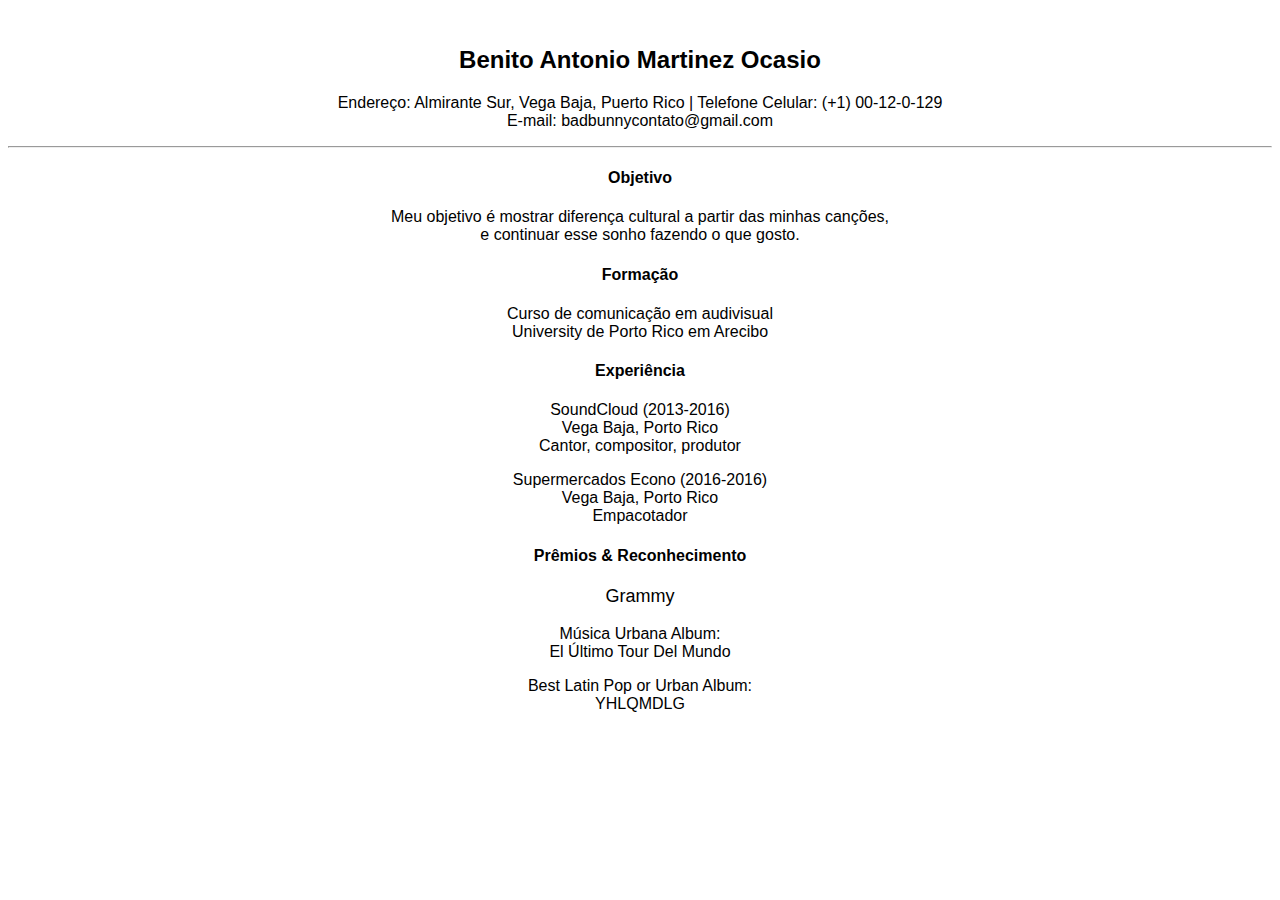
==== index.html @ e25adbc1 "Add files via upload" ====
<!DOCTYPE html>
<html lang="en">
<head>
    <meta charset="UTF-8">
    <meta http-equiv="X-UA-Compatible" content="IE=edge">
    <meta name="viewport" content="width=device-width, initial-scale=1.0">
    <title>curriculo cv</title>
    <link rel="stylesheet" href="formulario - Copia.css">
</head>
<body>
    <div class="fundo"></div>
    <div class="box">
        <div style="font-family: -apple-system, BlinkMacSystemFont, 'Segoe UI', Roboto, Oxygen, Ubuntu, Cantarell, 'Open Sans', 'Helvetica Neue', sans-serif;" align="center">
        <img src="../../Univali/7 semestre/web design/badbunny.png" alt="">
    <form action="#">
      
        <h2>Benito Antonio Martinez Ocasio</h2>
        <p style="font-size: medium;">Endereço: Almirante Sur, Vega Baja, Puerto Rico | Telefone Celular: (+1) 00-12-0-129 <br>
            E-mail: badbunnycontato@gmail.com</p>

        <hr>
        
        <h4>Objetivo</h4>
        <p style="font-size: medium;"> Meu objetivo é mostrar diferença cultural a partir das minhas canções, <br>
            e continuar esse sonho fazendo o que gosto.</p>

            <h4>Formação</h4>
            <p style="font-size: medium;">Curso de comunicação em audivisual <br> University de Porto Rico em Arecibo</p>

            <h4>Experiência</h4>
            <p style="font-size: medium;">SoundCloud (2013-2016) <br> Vega Baja, Porto Rico <br> Cantor, compositor, produtor</p>
            <p style="font-size: medium;">Supermercados Econo (2016-2016) <br>
                Vega Baja, Porto Rico<br>
                Empacotador </p>

                <h4>Prêmios & Reconhecimento</h4>
                <p style="font-size: large;">Grammy</p>
                    
                    <p style="font-size: medium;"> Música Urbana Album: <br>El Último Tour Del Mundo</p>
                <p style="font-size: medium;">Best Latin Pop or Urban Album:	 <br>
                    YHLQMDLG </p>




    </div>
    
</body>
</html>
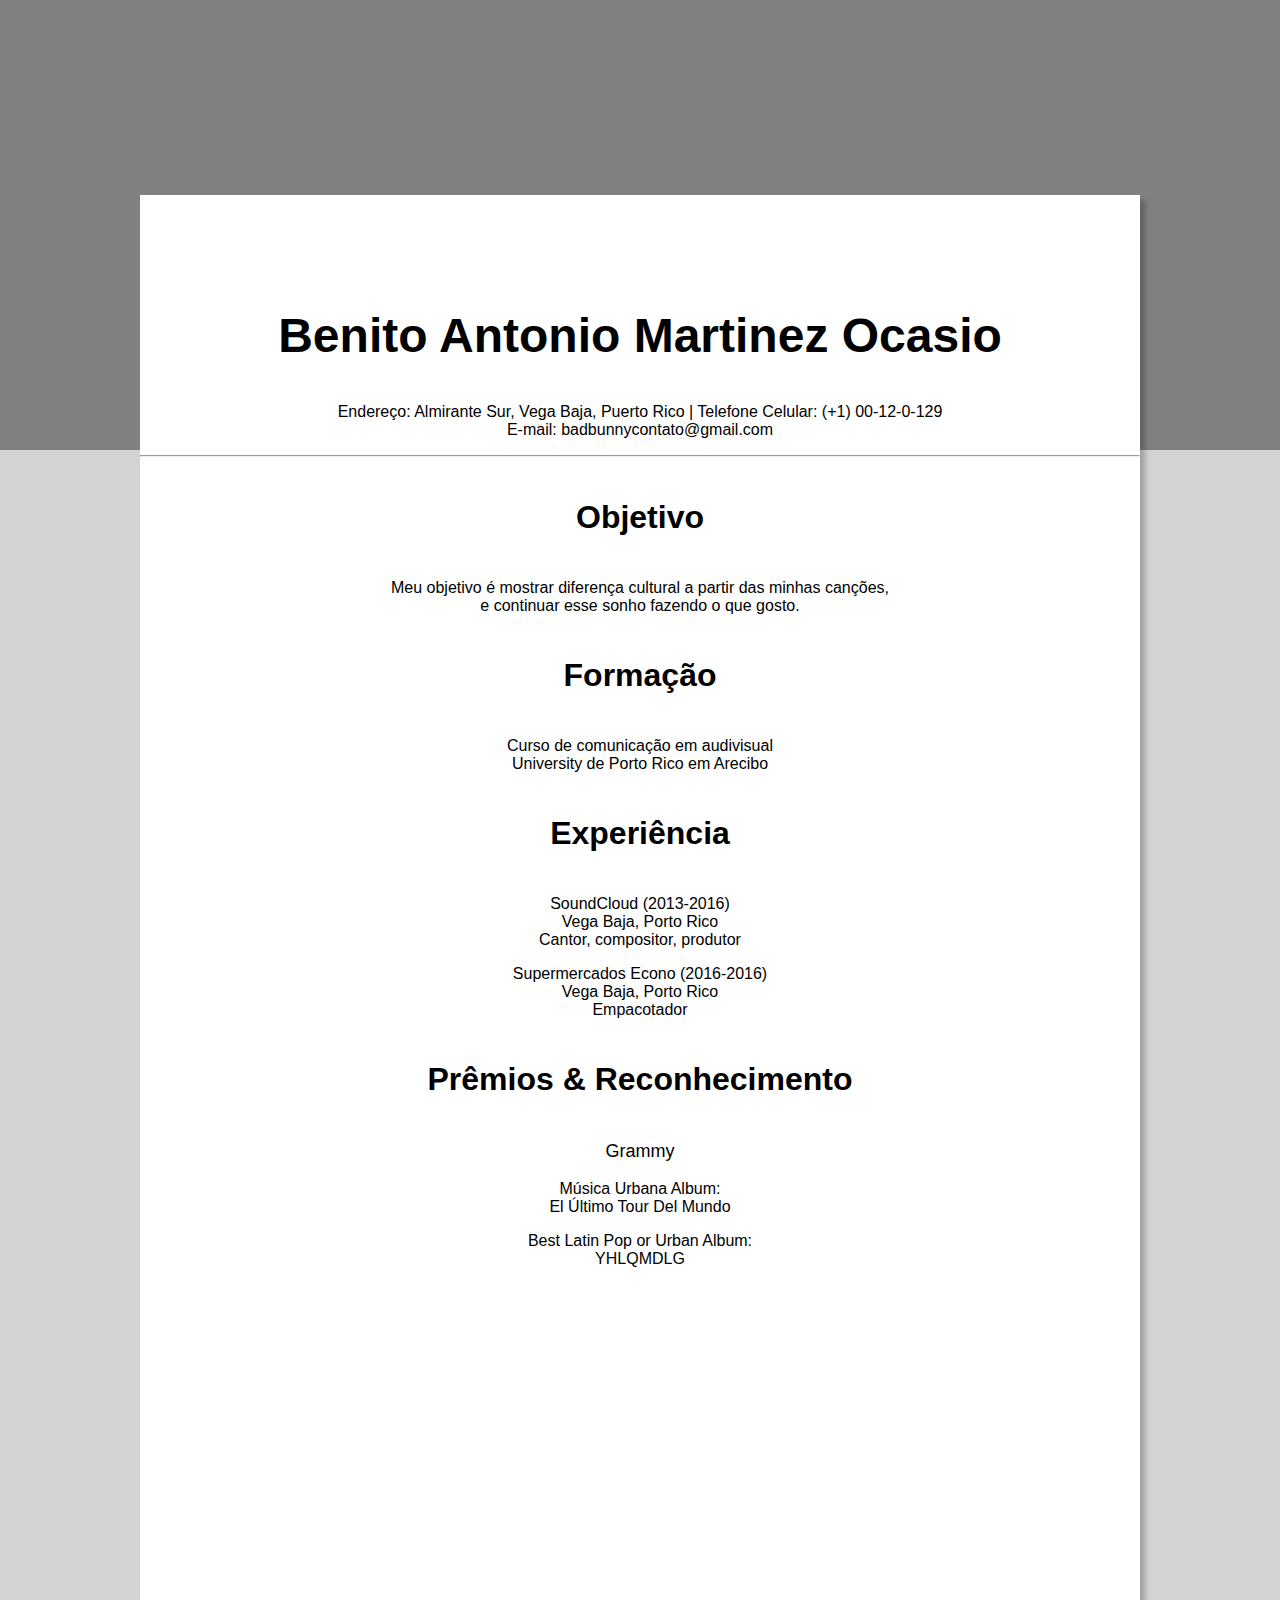
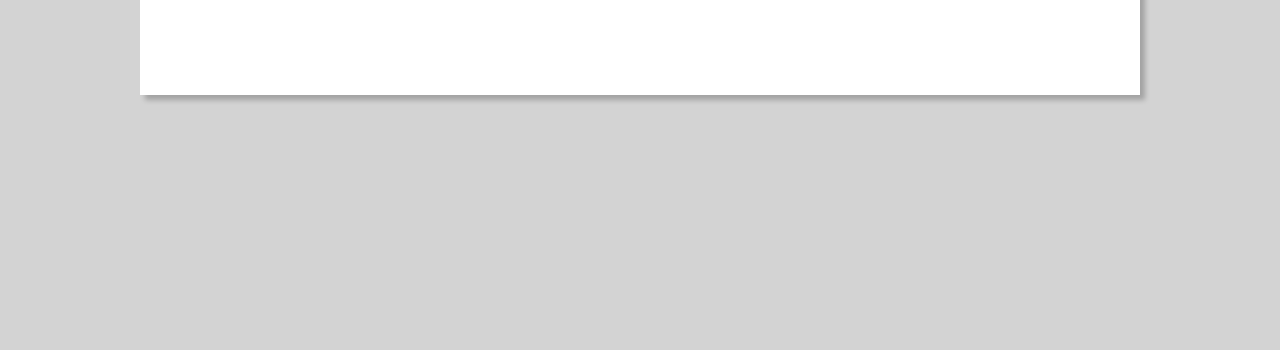
==== commit edbc5dd0: "Update index.html" ====
--- a/index.html
+++ b/index.html
@@ -5,7 +5,7 @@
     <meta http-equiv="X-UA-Compatible" content="IE=edge">
     <meta name="viewport" content="width=device-width, initial-scale=1.0">
     <title>curriculo cv</title>
-    <link rel="stylesheet" href="formulario - Copia.css">
+    <link rel="stylesheet" href="style.css">
 </head>
 <body>
     <div class="fundo"></div>
@@ -46,4 +46,4 @@
     </div>
     
 </body>
-</html>+</html>
--- a/style.css
+++ b/style.css
@@ -0,0 +1,35 @@
+body{
+    background-color: lightgray;
+    margin: 0;
+}
+
+.fundo {
+height: 450px;
+background-color:gray;
+}
+
+.box {
+    justify-content: center;
+    font-size: xx-large;
+    margin: auto;
+    margin-top: -255px;
+    margin-bottom: 255px;
+width: 1000px;
+height: 1500px;
+background-color: white;
+box-shadow: 5px 5px 5px rgba(5, 5, 5, 0.233);
+
+}
+
+img {
+    margin-top: 65px;
+    width: 175px;
+    height: auto;
+    margin-left: auto;
+    margin-right: auto;
+
+}
+
+.h2{
+
+}
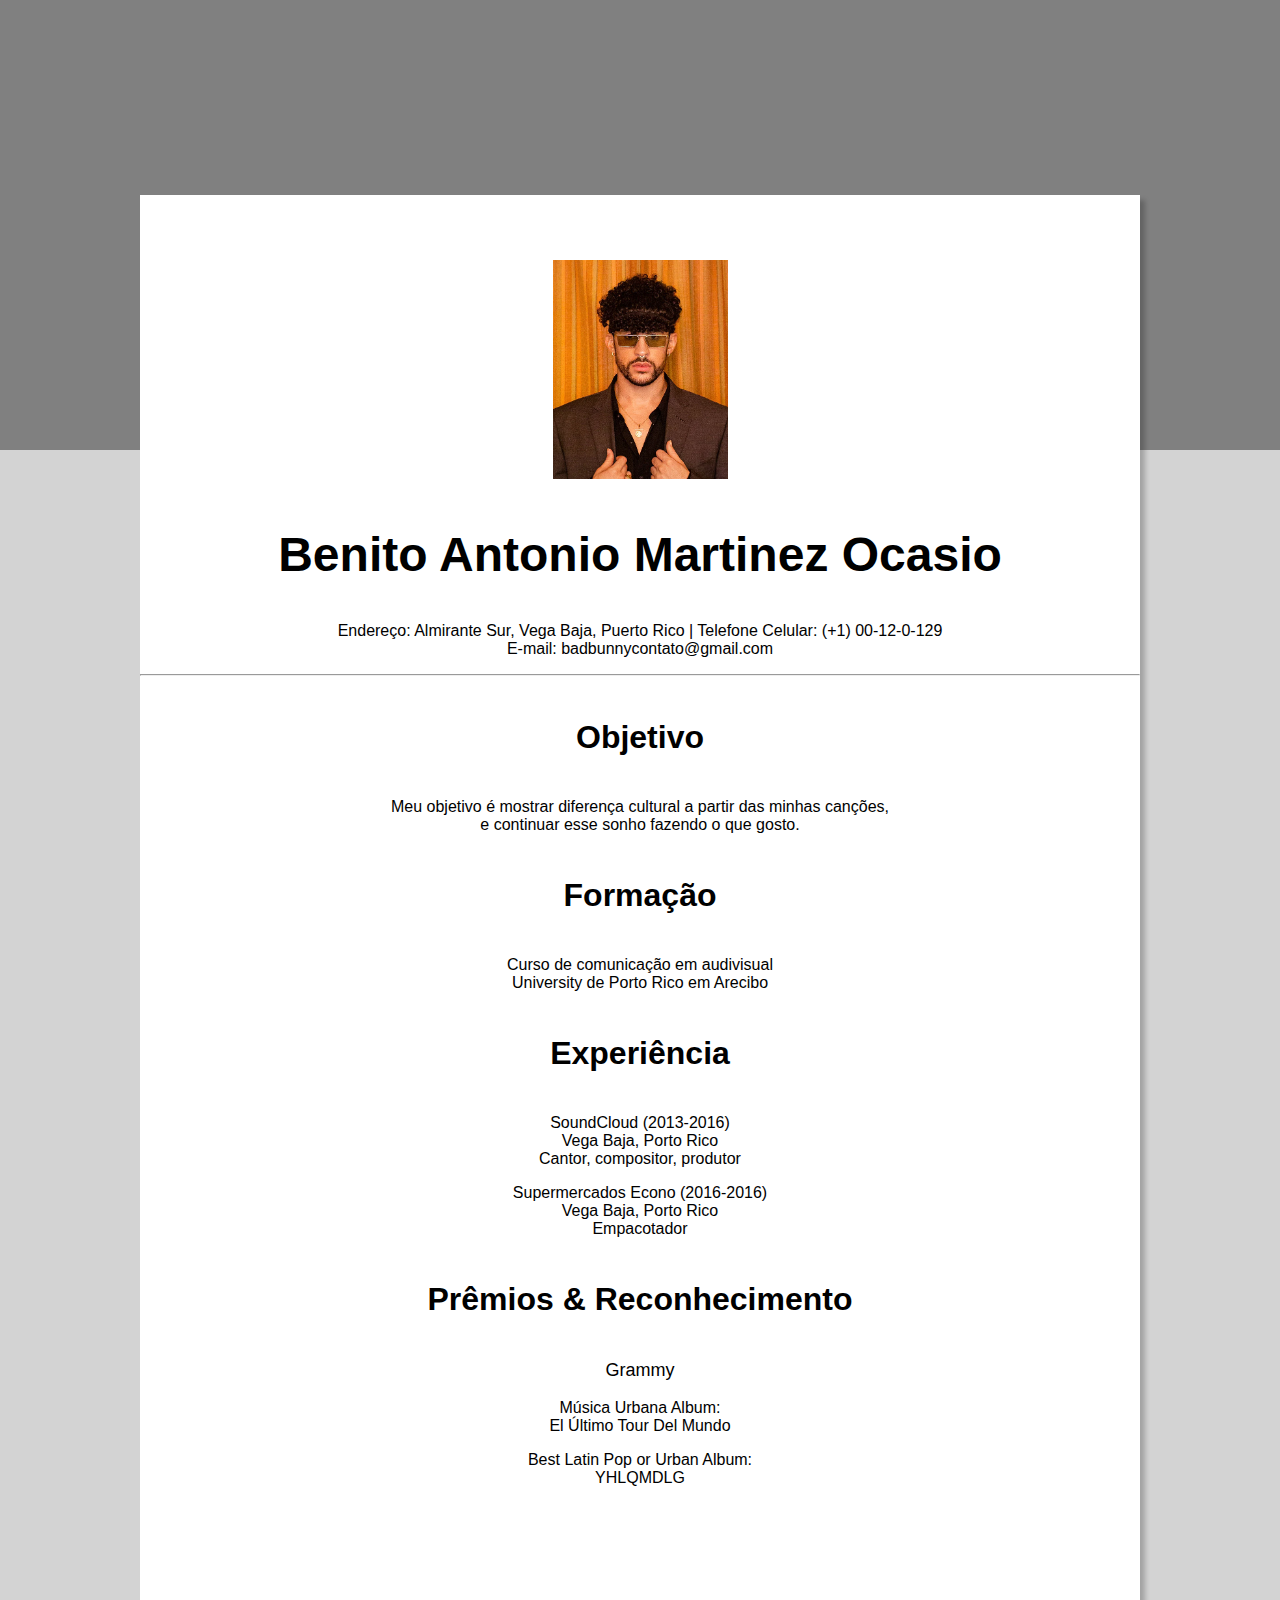
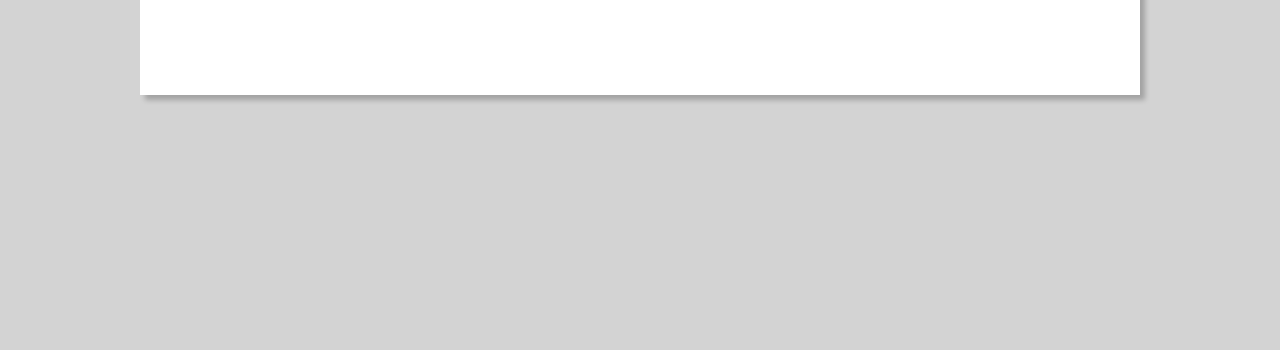
==== commit ea670e12: "Update index.html" ====
--- a/index.html
+++ b/index.html
@@ -11,7 +11,7 @@
     <div class="fundo"></div>
     <div class="box">
         <div style="font-family: -apple-system, BlinkMacSystemFont, 'Segoe UI', Roboto, Oxygen, Ubuntu, Cantarell, 'Open Sans', 'Helvetica Neue', sans-serif;" align="center">
-        <img src="../../Univali/7 semestre/web design/badbunny.png" alt="">
+        <img src="badbunny.png" alt="">
     <form action="#">
       
         <h2>Benito Antonio Martinez Ocasio</h2>
